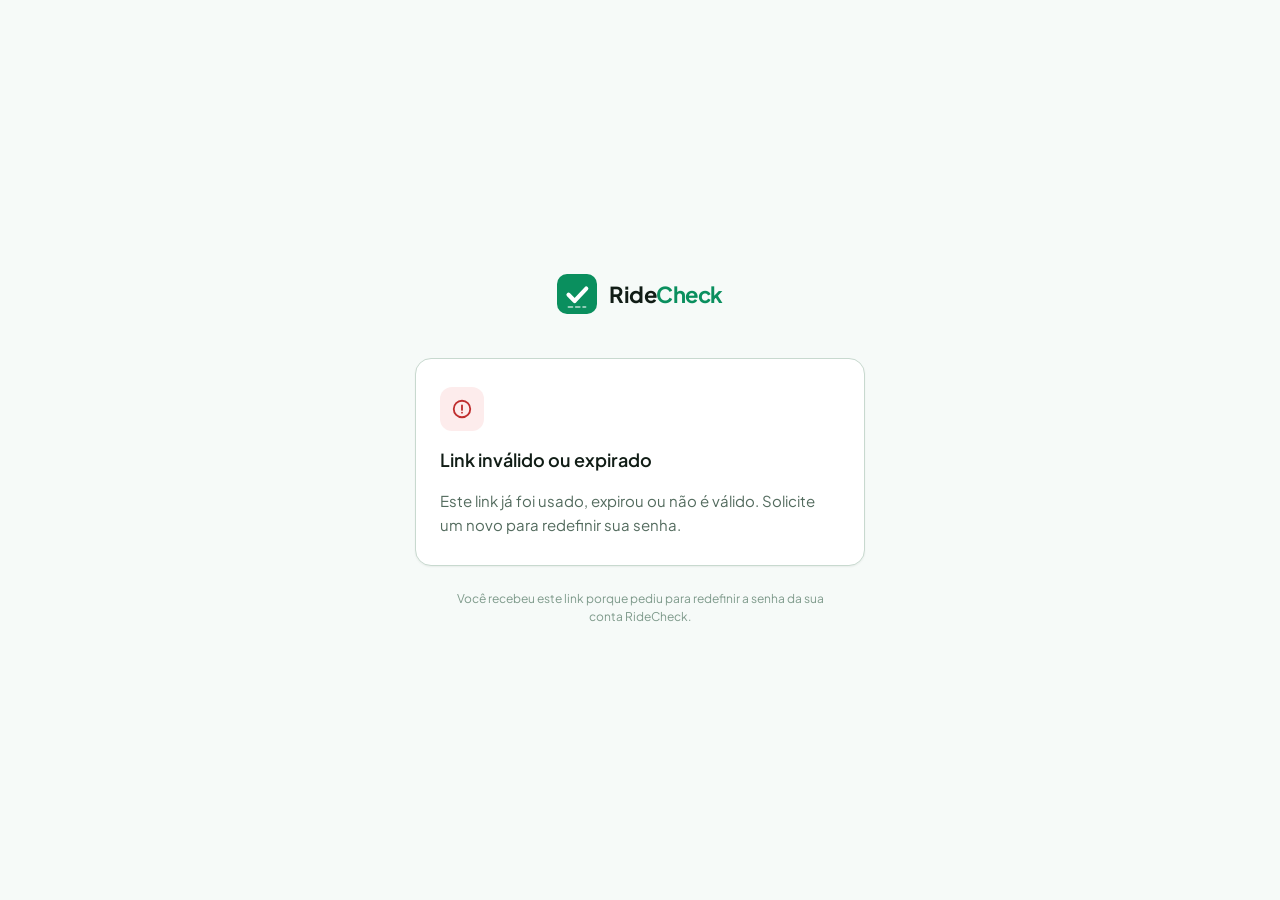
==== index.html @ d13d7c72 "first commit - reset password" ====
<!doctype html>
<html lang="pt-BR">
<head>
  <meta charset="utf-8">
  <meta name="viewport" content="width=device-width, initial-scale=1">
  <meta name="robots" content="noindex, nofollow">
  <!-- O token vai na URL: não enviar o endereço como referência para outros sites -->
  <meta name="referrer" content="no-referrer">
  <meta name="color-scheme" content="light dark">
  <title>Redefinir senha · RideCheck</title>
  <link rel="preconnect" href="https://fonts.gstatic.com" crossorigin>
  <link href="https://fonts.googleapis.com/css2?family=Plus+Jakarta+Sans:wght@400;500;600;700&display=swap" rel="stylesheet">
  <link rel="stylesheet" href="redefinir-senha.css">
</head>
<body>

  <main class="shell">

    <header class="brand" aria-label="RideCheck">
      <svg width="40" height="40" viewBox="0 0 104 104" aria-hidden="true" focusable="false">
        <rect width="104" height="104" rx="26" fill="var(--brand)"/>
        <path d="M30 54 L46 70 L76 38" fill="none" stroke="var(--brand-on)" stroke-width="11" stroke-linecap="round" stroke-linejoin="round"/>
        <path d="M30 86 L74 86" stroke="var(--brand-on)" stroke-opacity="0.55" stroke-width="5" stroke-linecap="round" stroke-dasharray="10 9"/>
      </svg>
      <span class="wordmark">Ride<span class="wordmark-accent">Check</span></span>
    </header>

    <section class="card" aria-live="polite">

      <!-- Estado 1: validando o token -->
      <div class="state" id="state-loading">
        <h1 class="title">Verificando seu link</h1>
        <p class="text">Um instante, estamos conferindo se o link ainda é válido.</p>
        <div class="spinner" aria-hidden="true"></div>
      </div>

      <!-- Estado 2: token inválido, expirado ou já usado -->
      <div class="state" id="state-invalid" hidden>
        <div class="icon-badge icon-badge--negative" aria-hidden="true">
          <svg width="22" height="22" viewBox="0 0 24 24" fill="none" stroke="currentColor" stroke-width="2" stroke-linecap="round" stroke-linejoin="round"><circle cx="12" cy="12" r="9"/><path d="M12 8v5M12 16h.01"/></svg>
        </div>
        <h1 class="title">Link inválido ou expirado</h1>
        <p class="text">Este link já foi usado, expirou ou não é válido. Solicite um novo para redefinir sua senha.</p>
      </div>

      <!-- Estado 3: formulário de nova senha -->
      <form class="state" id="state-form" hidden novalidate>
        <h1 class="title">Crie uma nova senha</h1>
        <p class="text">Código verificado! Agora defina sua nova senha.</p>

        <div class="field">
          <label class="label" for="password">Nova senha</label>
          <div class="input-wrap">
            <input class="input" id="password" name="password" type="password" autocomplete="new-password" placeholder="Mínimo 8 caracteres" required aria-describedby="password-error">
            <button class="toggle" type="button" id="toggle-password" aria-controls="password" aria-pressed="false" aria-label="Mostrar senha">
              <svg class="eye-icon" id="eye-password" width="20" height="20" viewBox="0 0 24 24" fill="none" stroke="currentColor" stroke-width="2" stroke-linecap="round" stroke-linejoin="round" aria-hidden="true"><path d="M2 12s3.6-7 10-7 10 7 10 7-3.6 7-10 7-10-7-10-7z"/><circle cx="12" cy="12" r="3"/></svg>
              <svg class="eye-icon eye-off" id="eye-off-password" width="20" height="20" viewBox="0 0 24 24" fill="none" stroke="currentColor" stroke-width="2" stroke-linecap="round" stroke-linejoin="round" aria-hidden="true" hidden><path d="M17.94 17.94A10.94 10.94 0 0 1 12 19c-6.4 0-10-7-10-7a18.2 18.2 0 0 1 2.94-3.94M9.88 9.88A3 3 0 0 0 12 15a3 3 0 0 0 2.12-5.12M6.53 6.53C4.12 8.07 2 12 2 12s3.6 7 10 7a10.9 10.9 0 0 0 5.47-1.53M22 22 2 2"/></svg>
            </button>
          </div>
          <div class="strength-bar" id="strength-bar" aria-hidden="true">
            <span class="strength-seg" id="seg-1"></span>
            <span class="strength-seg" id="seg-2"></span>
            <span class="strength-seg" id="seg-3"></span>
            <span class="strength-seg" id="seg-4"></span>
          </div>
          <ul class="req-list" id="req-list">
            <li class="req-item" id="req-length" data-met="false">
              <span class="req-icon" aria-hidden="true"></span>
              <span>Mínimo 8 caracteres</span>
            </li>
            <li class="req-item" id="req-number" data-met="false">
              <span class="req-icon" aria-hidden="true"></span>
              <span>Pelo menos 1 número</span>
            </li>
            <li class="req-item" id="req-special" data-met="false">
              <span class="req-icon" aria-hidden="true"></span>
              <span>Pelo menos 1 caractere especial</span>
            </li>
          </ul>
          <p class="error" id="password-error" hidden></p>
        </div>

        <div class="field">
          <label class="label" for="confirm">Confirmar senha</label>
          <div class="input-wrap">
            <input class="input" id="confirm" name="confirm" type="password" autocomplete="new-password" placeholder="Repita a nova senha" required aria-describedby="confirm-error">
            <button class="toggle" type="button" id="toggle-confirm" aria-controls="confirm" aria-pressed="false" aria-label="Mostrar confirmação">
              <svg class="eye-icon" id="eye-confirm" width="20" height="20" viewBox="0 0 24 24" fill="none" stroke="currentColor" stroke-width="2" stroke-linecap="round" stroke-linejoin="round" aria-hidden="true"><path d="M2 12s3.6-7 10-7 10 7 10 7-3.6 7-10 7-10-7-10-7z"/><circle cx="12" cy="12" r="3"/></svg>
              <svg class="eye-icon eye-off" id="eye-off-confirm" width="20" height="20" viewBox="0 0 24 24" fill="none" stroke="currentColor" stroke-width="2" stroke-linecap="round" stroke-linejoin="round" aria-hidden="true" hidden><path d="M17.94 17.94A10.94 10.94 0 0 1 12 19c-6.4 0-10-7-10-7a18.2 18.2 0 0 1 2.94-3.94M9.88 9.88A3 3 0 0 0 12 15a3 3 0 0 0 2.12-5.12M6.53 6.53C4.12 8.07 2 12 2 12s3.6 7 10 7a10.9 10.9 0 0 0 5.47-1.53M22 22 2 2"/></svg>
            </button>
          </div>
          <p class="error" id="confirm-error" hidden></p>
        </div>

        <div class="alert alert--negative" id="form-error" role="alert" hidden></div>

        <button class="btn btn--primary btn--block" type="submit" id="submit">
          <span class="btn-label">Salvar nova senha</span>
        </button>
      </form>

      <!-- Estado 4: senha redefinida -->
      <div class="state" id="state-success" hidden>
        <div class="icon-badge icon-badge--positive" aria-hidden="true">
          <svg width="22" height="22" viewBox="0 0 24 24" fill="none" stroke="currentColor" stroke-width="2.2" stroke-linecap="round" stroke-linejoin="round"><path d="M5 12.5l4.5 4.5L19 7.5"/></svg>
        </div>
        <h1 class="title">Senha atualizada</h1>
        <p class="text">Sua senha foi redefinida. Agora você já pode entrar no RideCheck com a nova senha.</p>
      </div>

    </section>

    <p class="footer">Você recebeu este link porque pediu para redefinir a senha da sua conta RideCheck.</p>

  </main>

  <script src="redefinir-senha.js"></script>
</body>
</html>
---- redefinir-senha.css ----
/* Página de redefinição de senha do RideCheck.
   Tokens do design system (token_mapping_compose.md), em CSS custom properties.
   Claro por padrão; escuro segue a preferência do sistema. */

:root {
  --surface: #F6FAF8;
  --surface-raised: #FFFFFF;
  --surface-sunken: #EBF2EE;
  --line: #C8D9CF;
  --ink: #111D16;
  --ink-muted: #536B5E;
  --ink-faint: #7E9A8B;
  --brand: #0A8F5E;
  --brand-hover: #077A4F;
  --brand-subtle: #E0F5EC;
  --brand-on: #FFFFFF;
  --positive: #0A8F5E;
  --positive-subtle: #E0F5EC;
  --caution: #946B00;
  --caution-subtle: #FEF5DC;
  --negative: #BF2E2E;
  --negative-subtle: #FDECEC;
  --shadow: 0 1px 2px rgba(17, 29, 22, 0.06);
}

@media (prefers-color-scheme: dark) {
  :root {
    --surface: #0C1510;
    --surface-raised: #162119;
    --surface-sunken: #091009;
    --line: #2A3D32;
    --ink: #E4EDE8;
    --ink-muted: #8CA698;
    --ink-faint: #5E7A6B;
    --brand: #2DD497;
    --brand-hover: #5AE0AF;
    --brand-subtle: #0F2A1E;
    --brand-on: #0C1510;
    --positive: #2DD497;
    --positive-subtle: #0F2A1E;
    --caution: #F5C542;
    --caution-subtle: #2A2108;
    --negative: #F27171;
    --negative-subtle: #2D1414;
    --shadow: 0 2px 6px rgba(0, 0, 0, 0.35);
  }
}

*, *::before, *::after { box-sizing: border-box; }

[hidden] { display: none !important; }

html, body { margin: 0; padding: 0; }

body {
  min-height: 100vh;
  background: var(--surface);
  color: var(--ink);
  font-family: 'Plus Jakarta Sans', Arial, Helvetica, sans-serif;
  font-size: 15px;
  line-height: 1.5;
  -webkit-font-smoothing: antialiased;
}

.shell {
  min-height: 100vh;
  display: flex;
  flex-direction: column;
  align-items: center;
  justify-content: center;
  padding: 40px 24px;
  gap: 24px;
}

/* Marca */
.brand {
  display: flex;
  align-items: center;
  gap: 12px;
  margin-bottom: 20px;
}
.wordmark {
  font-size: 22px;
  font-weight: 700;
  letter-spacing: -0.02em;
  color: var(--ink);
}
.wordmark-accent { color: var(--brand); }

/* Cartão */
.card {
  width: 100%;
  max-width: 450px;
  background: var(--surface-raised);
  border: 1px solid var(--line);
  border-radius: 16px;
  padding: 28px 24px;
  box-shadow: var(--shadow);
}

.state {
  display: flex;
  flex-direction: column;
  gap: 16px;
}

.title {
  margin: 0;
  font-size: 18px;
  line-height: 26px;
  font-weight: 600;
  color: var(--ink);
}

.text {
  margin: 0;
  font-size: 15px;
  line-height: 24px;
  color: var(--ink-muted);
}

/* Ícones de estado */
.icon-badge {
  width: 44px;
  height: 44px;
  border-radius: 12px;
  display: flex;
  align-items: center;
  justify-content: center;
}
.icon-badge--positive { background: var(--positive-subtle); color: var(--positive); }
.icon-badge--negative { background: var(--negative-subtle); color: var(--negative); }

/* Carregando */
.spinner {
  width: 28px;
  height: 28px;
  border: 3px solid var(--line);
  border-top-color: var(--brand);
  border-radius: 50%;
  animation: spin 0.9s linear infinite;
  align-self: flex-start;
  margin: auto;
}
@keyframes spin { to { transform: rotate(360deg); } }

@media (prefers-reduced-motion: reduce) {
  .spinner { animation-duration: 2.4s; }
}

/* Campos */
.field {
  display: flex;
  flex-direction: column;
  gap: 6px;
}
.label {
  font-size: 13px;
  font-weight: 500;
  color: var(--ink-muted);
}
.input-wrap {
  position: relative;
}
.input {
  width: 100%;
  height: 48px;
  padding: 0 14px;
  border-radius: 12px;
  border: 1px solid var(--line);
  background: var(--surface-raised);
  color: var(--ink);
  font: inherit;
  font-size: 15px;
  transition: border-color 0.15s ease, box-shadow 0.15s ease;
}
.input::placeholder { color: var(--ink-faint); }
.input:focus-visible {
  outline: none;
  border-color: var(--brand);
  box-shadow: 0 0 0 3px var(--brand-subtle);
}
.input[aria-invalid="true"] {
  border-color: var(--negative);
}
.input { padding-right: 48px; }

.toggle {
  position: absolute;
  right: 10px;
  top: 50%;
  transform: translateY(-50%);
  width: 32px;
  height: 32px;
  padding: 0;
  border: 0;
  border-radius: 8px;
  background: transparent;
  color: var(--ink-faint);
  cursor: pointer;
  display: flex;
  align-items: center;
  justify-content: center;
  transition: color 0.15s ease;
}
.toggle:hover { color: var(--brand); }
.toggle:focus-visible {
  outline: 2px solid var(--brand);
  outline-offset: 2px;
}

/* Barra de força */
.strength-bar {
  display: flex;
  gap: 6px;
  margin-top: 5px;
  margin-bottom: 5px;
}
.strength-seg {
  flex: 1;
  height: 3px;
  border-radius: 99px;
  background: var(--line);
  transition: background-color 0.25s ease;
}
.strength-seg.active { background: var(--brand); }

/* Lista de requisitos */
.req-list {
  list-style: none;
  margin: 0;
  padding: 0;
  display: flex;
  flex-direction: column;
  gap: 6px;
  margin-bottom: 5px;
}
.req-item {
  display: flex;
  align-items: center;
  gap: 8px;
  font-size: 12.5px;
  color: var(--ink-faint);
  transition: color 0.2s ease;
  margin-bottom: 1px;
}
.req-item[data-met="true"] { color: var(--positive); }

.req-icon {
  width: 16px;
  height: 16px;
  border-radius: 50%;
  border: 1.5px solid var(--ink-faint);
  flex-shrink: 0;
  display: flex;
  align-items: center;
  justify-content: center;
  transition: border-color 0.2s ease, background-color 0.2s ease;
}
.req-item[data-met="true"] .req-icon {
  border-color: var(--positive);
  background: var(--positive);
}
.req-item[data-met="true"] .req-icon::after {
  content: '';
  display: block;
  width: 9px;
  height: 5px;
  border-left: 2px solid var(--brand-on);
  border-bottom: 2px solid var(--brand-on);
  transform: rotate(-45deg) translateY(-1px);
}

.error {
  margin: 0;
  font-size: 13px;
  line-height: 18px;
  color: var(--negative);
}

/* Alertas */
.alert {
  padding: 12px 14px;
  border-radius: 12px;
  font-size: 14px;
  line-height: 21px;
}
.alert--negative {
  background: var(--negative-subtle);
  color: var(--negative);
}

/* Botões */
.btn {
  display: inline-flex;
  align-items: center;
  justify-content: center;
  height: 48px;
  padding: 0 24px;
  border-radius: 12px;
  border: 1px solid transparent;
  font: inherit;
  font-size: 15px;
  font-weight: 600;
  text-decoration: none;
  cursor: pointer;
  transition: background-color 0.15s ease, color 0.15s ease;
}
.btn--primary {
  background: var(--brand);
  color: var(--brand-on);
}
.btn--primary:hover { background: var(--brand-hover); }
.btn--ghost {
  background: var(--surface-raised);
  border-color: var(--line);
  color: var(--ink);
  font-weight: 500;
}
.btn--ghost:hover { border-color: var(--ink-faint); }
.btn--block { width: 100%; }

.btn:focus-visible {
  outline: 3px solid var(--brand-subtle);
  outline-offset: 2px;
}
.btn:disabled {
  opacity: 0.6;
  cursor: progress;
}

/* Botão de envio com indicador de carregamento */
.btn-label { display: inline-block; }
.btn.is-loading .btn-label::after {
  content: '';
  display: inline-block;
  width: 14px;
  height: 14px;
  margin-left: 10px;
  vertical-align: -2px;
  border: 2px solid currentColor;
  border-right-color: transparent;
  border-radius: 50%;
  animation: spin 0.8s linear infinite;
}

.footer {
  margin: 0;
  max-width: 400px;
  text-align: center;
  font-size: 12px;
  line-height: 18px;
  color: var(--ink-faint);
}

/* Telas pequenas: o cartão ocupa a largura toda com a margem lateral de 24px */
@media (max-width: 420px) {
  .shell { padding: 32px 24px; }
  .card { padding: 24px 20px; }
}
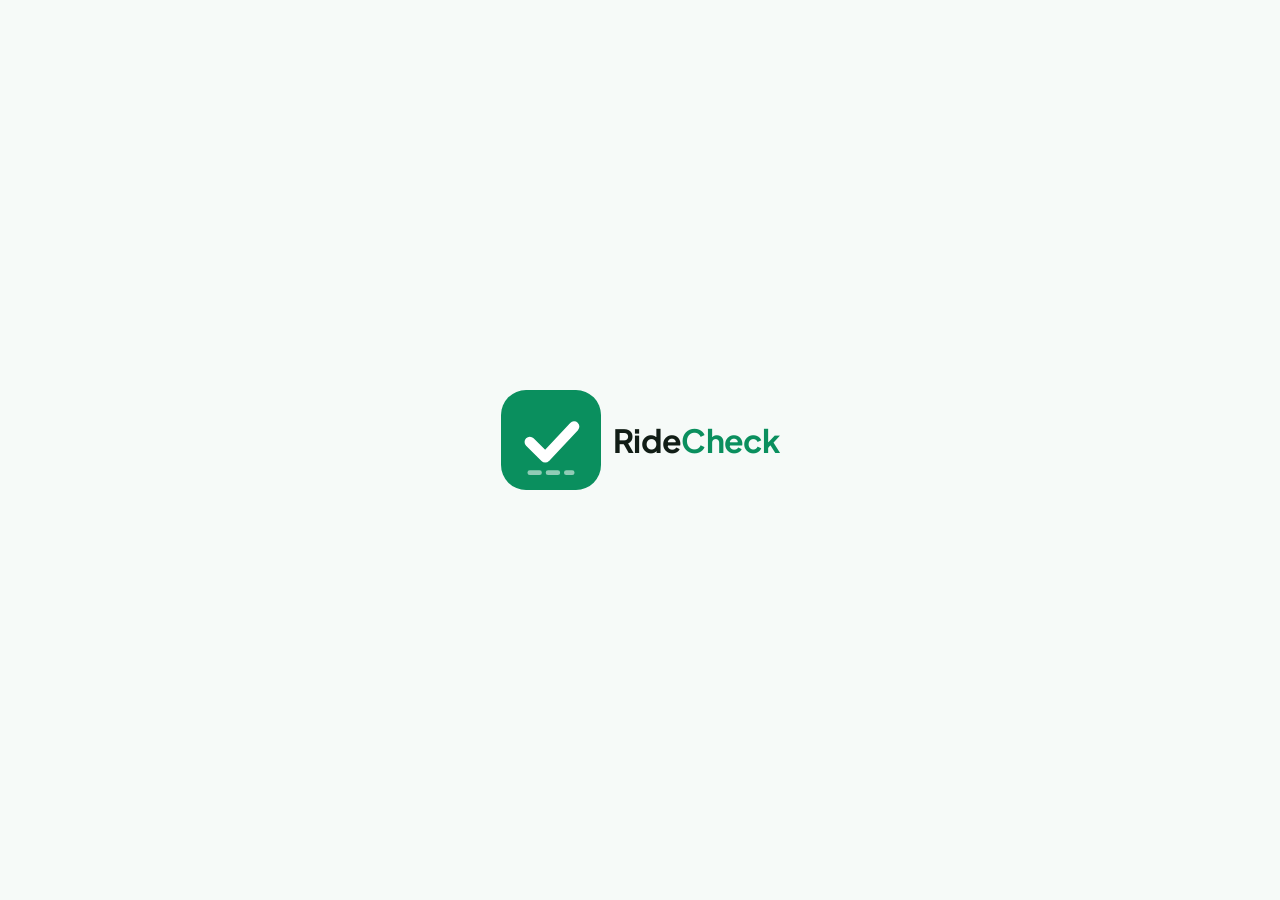
==== commit 152367f0: "ajustando pagina inicial e reset de senha" ====
--- a/index.html
+++ b/index.html
@@ -17,103 +17,13 @@
   <main class="shell">
 
     <header class="brand" aria-label="RideCheck">
-      <svg width="40" height="40" viewBox="0 0 104 104" aria-hidden="true" focusable="false">
+      <svg width="100" height="100" viewBox="0 0 104 104" aria-hidden="true" focusable="false">
         <rect width="104" height="104" rx="26" fill="var(--brand)"/>
         <path d="M30 54 L46 70 L76 38" fill="none" stroke="var(--brand-on)" stroke-width="11" stroke-linecap="round" stroke-linejoin="round"/>
         <path d="M30 86 L74 86" stroke="var(--brand-on)" stroke-opacity="0.55" stroke-width="5" stroke-linecap="round" stroke-dasharray="10 9"/>
       </svg>
-      <span class="wordmark">Ride<span class="wordmark-accent">Check</span></span>
+      <span class="wordmark" style="font-size: 32px;">Ride<span class="wordmark-accent">Check</span></span>
     </header>
-
-    <section class="card" aria-live="polite">
-
-      <!-- Estado 1: validando o token -->
-      <div class="state" id="state-loading">
-        <h1 class="title">Verificando seu link</h1>
-        <p class="text">Um instante, estamos conferindo se o link ainda é válido.</p>
-        <div class="spinner" aria-hidden="true"></div>
-      </div>
-
-      <!-- Estado 2: token inválido, expirado ou já usado -->
-      <div class="state" id="state-invalid" hidden>
-        <div class="icon-badge icon-badge--negative" aria-hidden="true">
-          <svg width="22" height="22" viewBox="0 0 24 24" fill="none" stroke="currentColor" stroke-width="2" stroke-linecap="round" stroke-linejoin="round"><circle cx="12" cy="12" r="9"/><path d="M12 8v5M12 16h.01"/></svg>
-        </div>
-        <h1 class="title">Link inválido ou expirado</h1>
-        <p class="text">Este link já foi usado, expirou ou não é válido. Solicite um novo para redefinir sua senha.</p>
-      </div>
-
-      <!-- Estado 3: formulário de nova senha -->
-      <form class="state" id="state-form" hidden novalidate>
-        <h1 class="title">Crie uma nova senha</h1>
-        <p class="text">Código verificado! Agora defina sua nova senha.</p>
-
-        <div class="field">
-          <label class="label" for="password">Nova senha</label>
-          <div class="input-wrap">
-            <input class="input" id="password" name="password" type="password" autocomplete="new-password" placeholder="Mínimo 8 caracteres" required aria-describedby="password-error">
-            <button class="toggle" type="button" id="toggle-password" aria-controls="password" aria-pressed="false" aria-label="Mostrar senha">
-              <svg class="eye-icon" id="eye-password" width="20" height="20" viewBox="0 0 24 24" fill="none" stroke="currentColor" stroke-width="2" stroke-linecap="round" stroke-linejoin="round" aria-hidden="true"><path d="M2 12s3.6-7 10-7 10 7 10 7-3.6 7-10 7-10-7-10-7z"/><circle cx="12" cy="12" r="3"/></svg>
-              <svg class="eye-icon eye-off" id="eye-off-password" width="20" height="20" viewBox="0 0 24 24" fill="none" stroke="currentColor" stroke-width="2" stroke-linecap="round" stroke-linejoin="round" aria-hidden="true" hidden><path d="M17.94 17.94A10.94 10.94 0 0 1 12 19c-6.4 0-10-7-10-7a18.2 18.2 0 0 1 2.94-3.94M9.88 9.88A3 3 0 0 0 12 15a3 3 0 0 0 2.12-5.12M6.53 6.53C4.12 8.07 2 12 2 12s3.6 7 10 7a10.9 10.9 0 0 0 5.47-1.53M22 22 2 2"/></svg>
-            </button>
-          </div>
-          <div class="strength-bar" id="strength-bar" aria-hidden="true">
-            <span class="strength-seg" id="seg-1"></span>
-            <span class="strength-seg" id="seg-2"></span>
-            <span class="strength-seg" id="seg-3"></span>
-            <span class="strength-seg" id="seg-4"></span>
-          </div>
-          <ul class="req-list" id="req-list">
-            <li class="req-item" id="req-length" data-met="false">
-              <span class="req-icon" aria-hidden="true"></span>
-              <span>Mínimo 8 caracteres</span>
-            </li>
-            <li class="req-item" id="req-number" data-met="false">
-              <span class="req-icon" aria-hidden="true"></span>
-              <span>Pelo menos 1 número</span>
-            </li>
-            <li class="req-item" id="req-special" data-met="false">
-              <span class="req-icon" aria-hidden="true"></span>
-              <span>Pelo menos 1 caractere especial</span>
-            </li>
-          </ul>
-          <p class="error" id="password-error" hidden></p>
-        </div>
-
-        <div class="field">
-          <label class="label" for="confirm">Confirmar senha</label>
-          <div class="input-wrap">
-            <input class="input" id="confirm" name="confirm" type="password" autocomplete="new-password" placeholder="Repita a nova senha" required aria-describedby="confirm-error">
-            <button class="toggle" type="button" id="toggle-confirm" aria-controls="confirm" aria-pressed="false" aria-label="Mostrar confirmação">
-              <svg class="eye-icon" id="eye-confirm" width="20" height="20" viewBox="0 0 24 24" fill="none" stroke="currentColor" stroke-width="2" stroke-linecap="round" stroke-linejoin="round" aria-hidden="true"><path d="M2 12s3.6-7 10-7 10 7 10 7-3.6 7-10 7-10-7-10-7z"/><circle cx="12" cy="12" r="3"/></svg>
-              <svg class="eye-icon eye-off" id="eye-off-confirm" width="20" height="20" viewBox="0 0 24 24" fill="none" stroke="currentColor" stroke-width="2" stroke-linecap="round" stroke-linejoin="round" aria-hidden="true" hidden><path d="M17.94 17.94A10.94 10.94 0 0 1 12 19c-6.4 0-10-7-10-7a18.2 18.2 0 0 1 2.94-3.94M9.88 9.88A3 3 0 0 0 12 15a3 3 0 0 0 2.12-5.12M6.53 6.53C4.12 8.07 2 12 2 12s3.6 7 10 7a10.9 10.9 0 0 0 5.47-1.53M22 22 2 2"/></svg>
-            </button>
-          </div>
-          <p class="error" id="confirm-error" hidden></p>
-        </div>
-
-        <div class="alert alert--negative" id="form-error" role="alert" hidden></div>
-
-        <button class="btn btn--primary btn--block" type="submit" id="submit">
-          <span class="btn-label">Salvar nova senha</span>
-        </button>
-      </form>
-
-      <!-- Estado 4: senha redefinida -->
-      <div class="state" id="state-success" hidden>
-        <div class="icon-badge icon-badge--positive" aria-hidden="true">
-          <svg width="22" height="22" viewBox="0 0 24 24" fill="none" stroke="currentColor" stroke-width="2.2" stroke-linecap="round" stroke-linejoin="round"><path d="M5 12.5l4.5 4.5L19 7.5"/></svg>
-        </div>
-        <h1 class="title">Senha atualizada</h1>
-        <p class="text">Sua senha foi redefinida. Agora você já pode entrar no RideCheck com a nova senha.</p>
-      </div>
-
-    </section>
-
-    <p class="footer">Você recebeu este link porque pediu para redefinir a senha da sua conta RideCheck.</p>
-
   </main>
-
-  <script src="redefinir-senha.js"></script>
 </body>
 </html>
